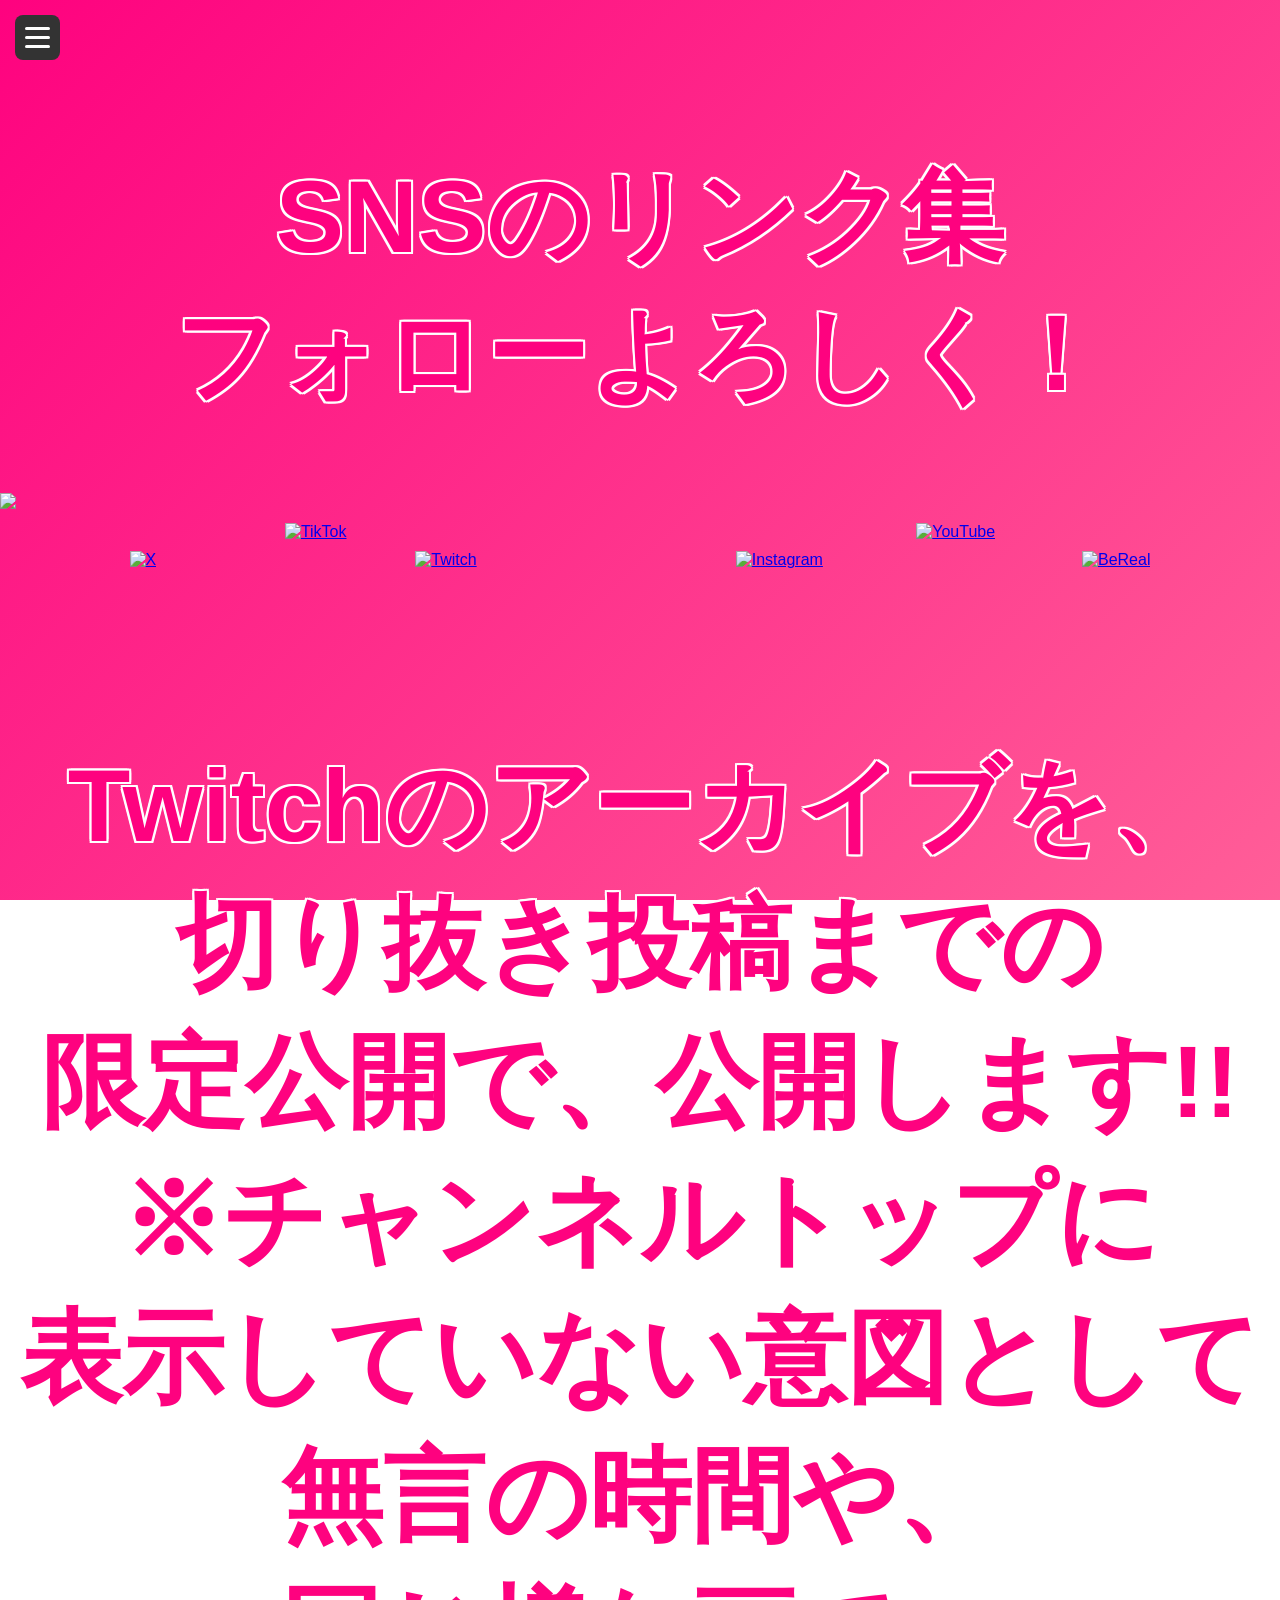
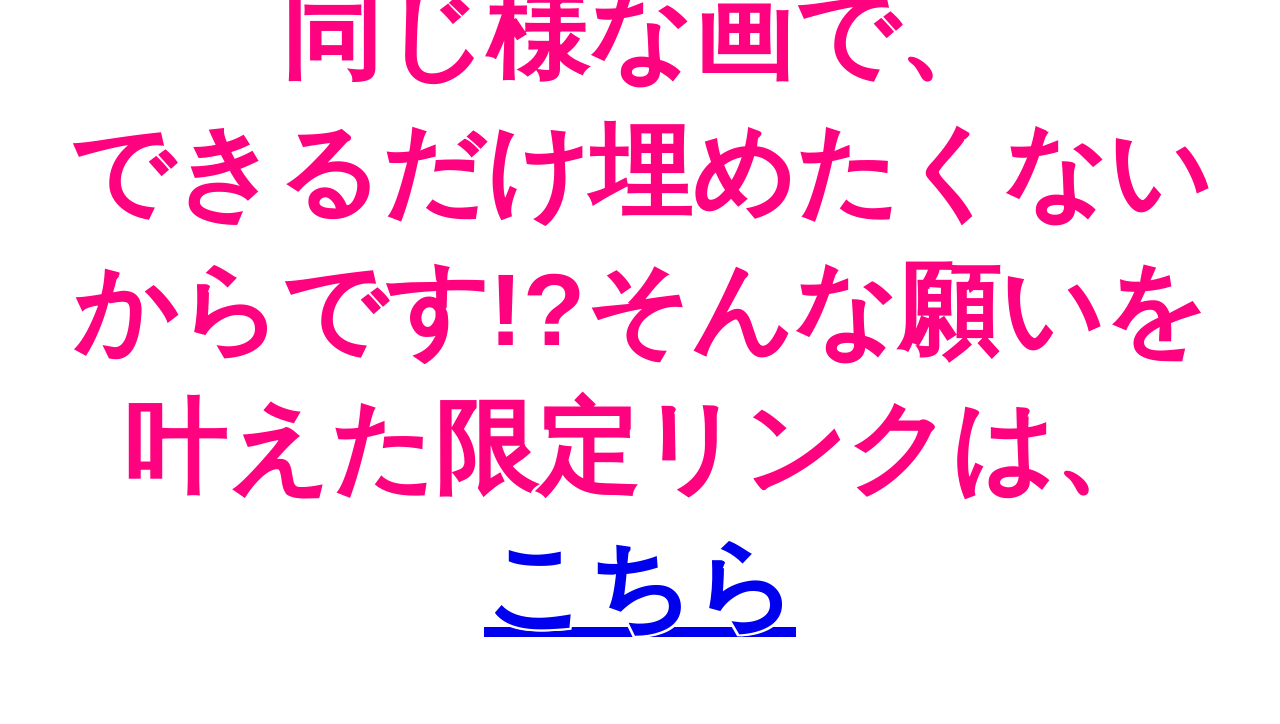
==== index.html @ f9682d70 "Update social media links in index.html" ====
<!DOCTYPE html>
<html lang="ja">
<head>
    <meta charset="UTF-8">
    <meta name="viewport" content="width=device-width, initial-scale=1.0">
    <link rel="icon" href="NT.ico" type="image/x-icon">
    <link rel="apple-touch-icon" sizes="180x180" href="/apple-touch-icon.png">
    
    <title>NT-HP | NT公式リンク集</title>
    <meta name="description" content="インフルエンサーNTの公式ホームページです。">

    <style>
        /* --- 背景パターンの設定 --- */
        body { 
            font-family: sans-serif; 
            margin: 0; 
            padding-top: 80px; 
            background: linear-gradient(135deg, #FE027F 0%, #ff5e98 100%);
            background-attachment: fixed;
            min-height: 100vh;
        }

        body.green-back {
            background: #00FF00 !important;
        }

        /* --- 文字のフチ取り設定 --- */
        h1 { 
            font-size: 8vw; 
            text-align: center; 
            color: #FE027F;
            text-shadow: 
                2px 2px 0 #fff, -2px 2px 0 #fff,
                2px -2px 0 #fff, -2px -2px 0 #fff,
                0px 2px 0 #fff,  0px -2px 0 #fff,
                2px 0px 0 #fff, -2px 0px 0 #fff;
        }

        /* --- ナビゲーション --- */
        .nav-container { position: fixed; top: 0; left: 0; z-index: 1000; width: 60px; height: 100px; }
        .menu-btn { position: absolute; top: 15px; left: 15px; width: 45px; height: 45px; background: #333; border-radius: 8px; display: flex; flex-direction: column; justify-content: center; align-items: center; cursor: pointer; z-index: 1002; }
        .menu-btn span { display: block; width: 25px; height: 3px; background: white; margin: 3px 0; border-radius: 2px; }
        #menu-content { position: fixed; top: 0; left: -250px; width: 220px; height: 100vh; background: rgba(0, 0, 0, 0.95); padding-top: 80px; transition: all 0.4s ease; z-index: 1001; box-shadow: 2px 0 10px rgba(0,0,0,0.5); }
        .nav-container:hover #menu-content { left: 0; }
        #menu-content a { display: block; padding: 20px; color: white; text-decoration: none; font-size: 18px; border-bottom: 1px solid #333; cursor: pointer; }

        /* --- 画像・SNSリンク --- */
        .sns-row { display: flex; width: 100%; margin: 10px 0; justify-content: center; }
        .sns-row a { flex-grow: 1; text-align: center; }
        .sns-row img { width: 90%; height: auto; max-width: 120px; transition: transform 0.2s; }
        .sns-row img:hover { transform: scale(1.1); }
    </style>
</head>

<body id="mainBody">

    <div class="nav-container">
        <div class="menu-btn" onclick="toggleMenu()">
            <span></span>
            <span></span>
            <span></span>
        </div>

        <nav id="menu-content">
            <a href="index.html">ホーム</a>
            <a href="gallery.html">ギャラリー</a>
            <a onclick="changeBg('pink')">ピンクグラデ</a>
            <a onclick="changeBg('green')">グリーンバック</a>
            <a href="https://ntv142.github.io/NT-HP/index2.html" target="_blank">軽量版サイト</a>
        </nav>
    </div>

    <h1>SNSのリンク集<br>フォローよろしく！</h1>
    <img src="NT.png" style="max-width: 100%; height: auto;">

    <div class="sns-row">
        <a href='https://www.tiktok.com/@ntv142'><img src='①TikTok.png' alt='TikTok'></a>
        <a href='https://www.youtube.com/@ntv142'><img src='②YouTube.png' alt='YouTube'></a>
    </div>

    <div class="sns-row">
        <a href='https://www.twitter.com/NTV142'><img src='③X.png' alt='X'></a>
        <a href='https://www.twitch.tv/ntsanch'><img src='⑤Twitch.png' alt='Twitch'></a>
        <a href='https://www.instagram.com/ntv_142/?hl=ja'><img src='④Instagram.png' alt='Instagram'></a>
        <a href='https://www.bere.al/ntv142'><img src='⑥BeReal' alt='BeReal'></a>
    </div>

    <br><br><br><br><br>

    <h1>Twitchのアーカイブを、<br>
    切り抜き投稿までの<br>
    限定公開で、公開します!!<br>
    ※チャンネルトップに<br>
    表示していない意図として<br>
    無言の時間や、<br>
    同じ様な画で、<br>
    できるだけ埋めたくない<br>
    からです!?そんな願いを<br>
    叶えた限定リンクは、<br>
    <a href="https://www.youtube.com/playlist?list=PLDo9uOgcc1BaxZ-Emm1EBLV_-EyeLj26f">こちら</a><h1>
    
    <script>
        function toggleMenu() {
            const menu = document.getElementById('menu-content');
            menu.classList.toggle('open');
        }

        function changeBg(color) {
            const body = document.getElementById('mainBody');
            if (color === 'green') {
                body.classList.add('green-back');
            } else {
                body.classList.remove('green-back');
            }
        }
    </script>

</body>
</html>
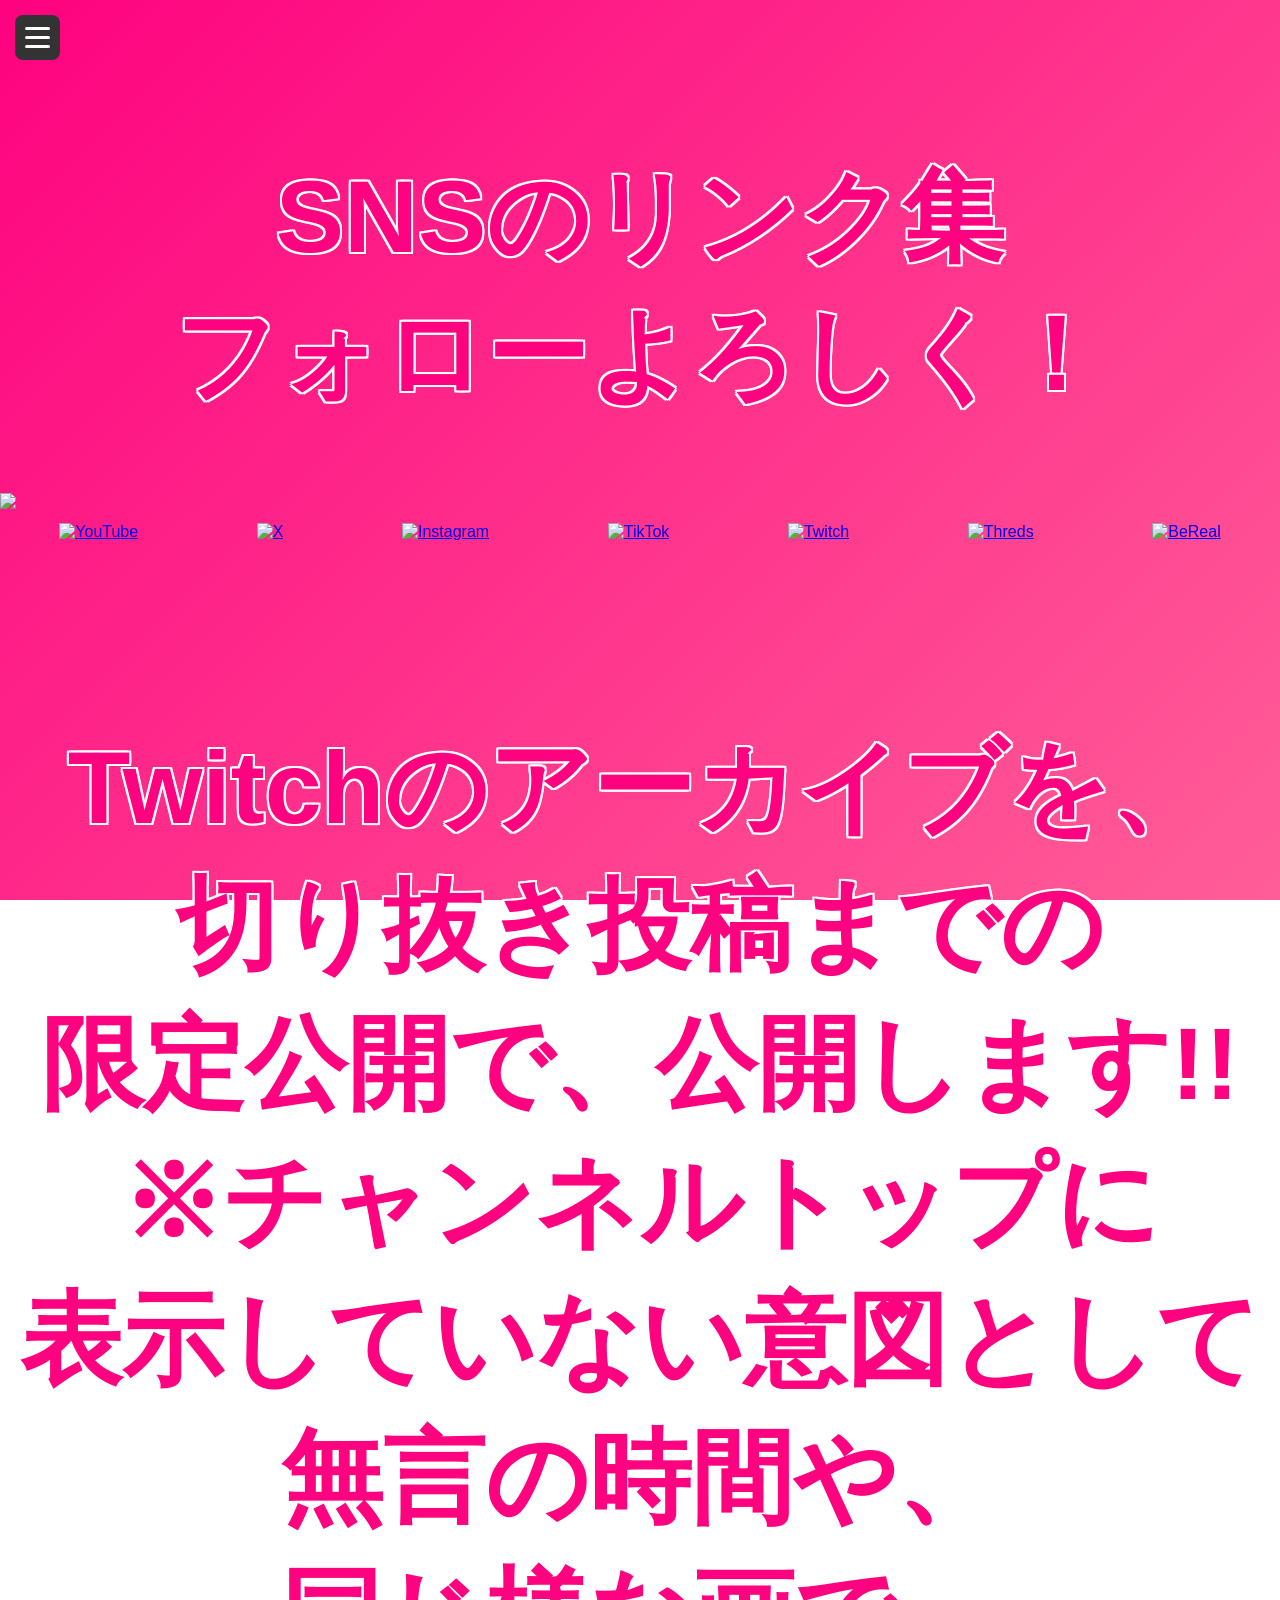
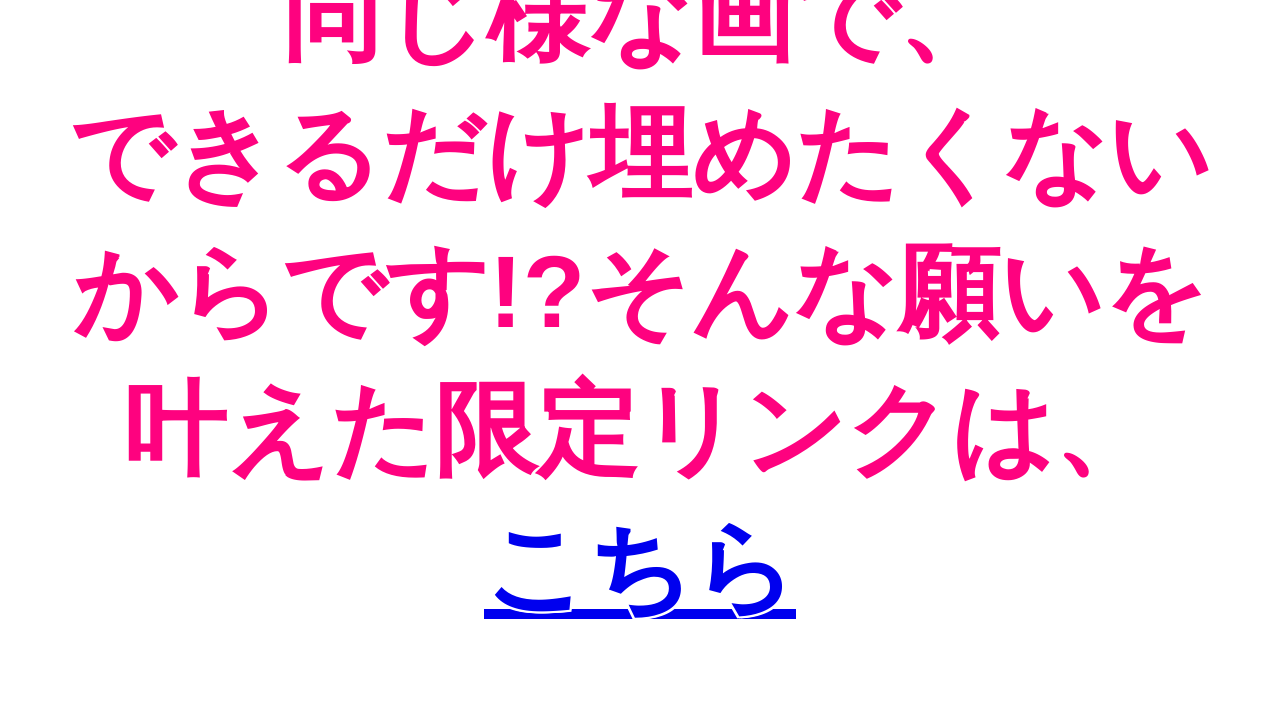
==== commit 114a19d9: "Update social media links in index.html" ====
--- a/index.html
+++ b/index.html
@@ -74,15 +74,19 @@
     <img src="NT.png" style="max-width: 100%; height: auto;">
 
     <div class="sns-row">
-        <a href='https://www.tiktok.com/@ntv142'><img src='①TikTok.png' alt='TikTok'></a>
-        <a href='https://www.youtube.com/@ntv142'><img src='②YouTube.png' alt='YouTube'></a>
+        <a href='https://www.youtube.com/@ntv142'><img src='①YouTube.png' alt='YouTube'></a>
+        <a href='https://www.twitter.com/NTV142'><img src='②X.png' alt='X'></a>
+        <a href='https://www.instagram.com/ntv_142/?hl=ja'><img src='③Instagram.png' alt='Instagram'></a>
+        <a href='https://www.tiktok.com/@ntv142'><img src='④TikTok.png' alt='TikTok'></a>
+        <a href='https://www.twitch.tv/ntsanch'><img src='⑤Twitch.png' alt='Twitch'></a>
+        <a href='https://www.threads.net/@ntv_142?hl=ja'><img src='⑥Threds.png' alt='Threds'></a>
+        <a href='https://www.bere.al/ntv142'><img src='⑦BeReal' alt='BeReal'></a>
     </div>
 
     <div class="sns-row">
-        <a href='https://www.twitter.com/NTV142'><img src='③X.png' alt='X'></a>
-        <a href='https://www.twitch.tv/ntsanch'><img src='⑤Twitch.png' alt='Twitch'></a>
-        <a href='https://www.instagram.com/ntv_142/?hl=ja'><img src='④Instagram.png' alt='Instagram'></a>
-        <a href='https://www.bere.al/ntv142'><img src='⑥BeReal' alt='BeReal'></a>
+
+
+
     </div>
 
     <br><br><br><br><br>
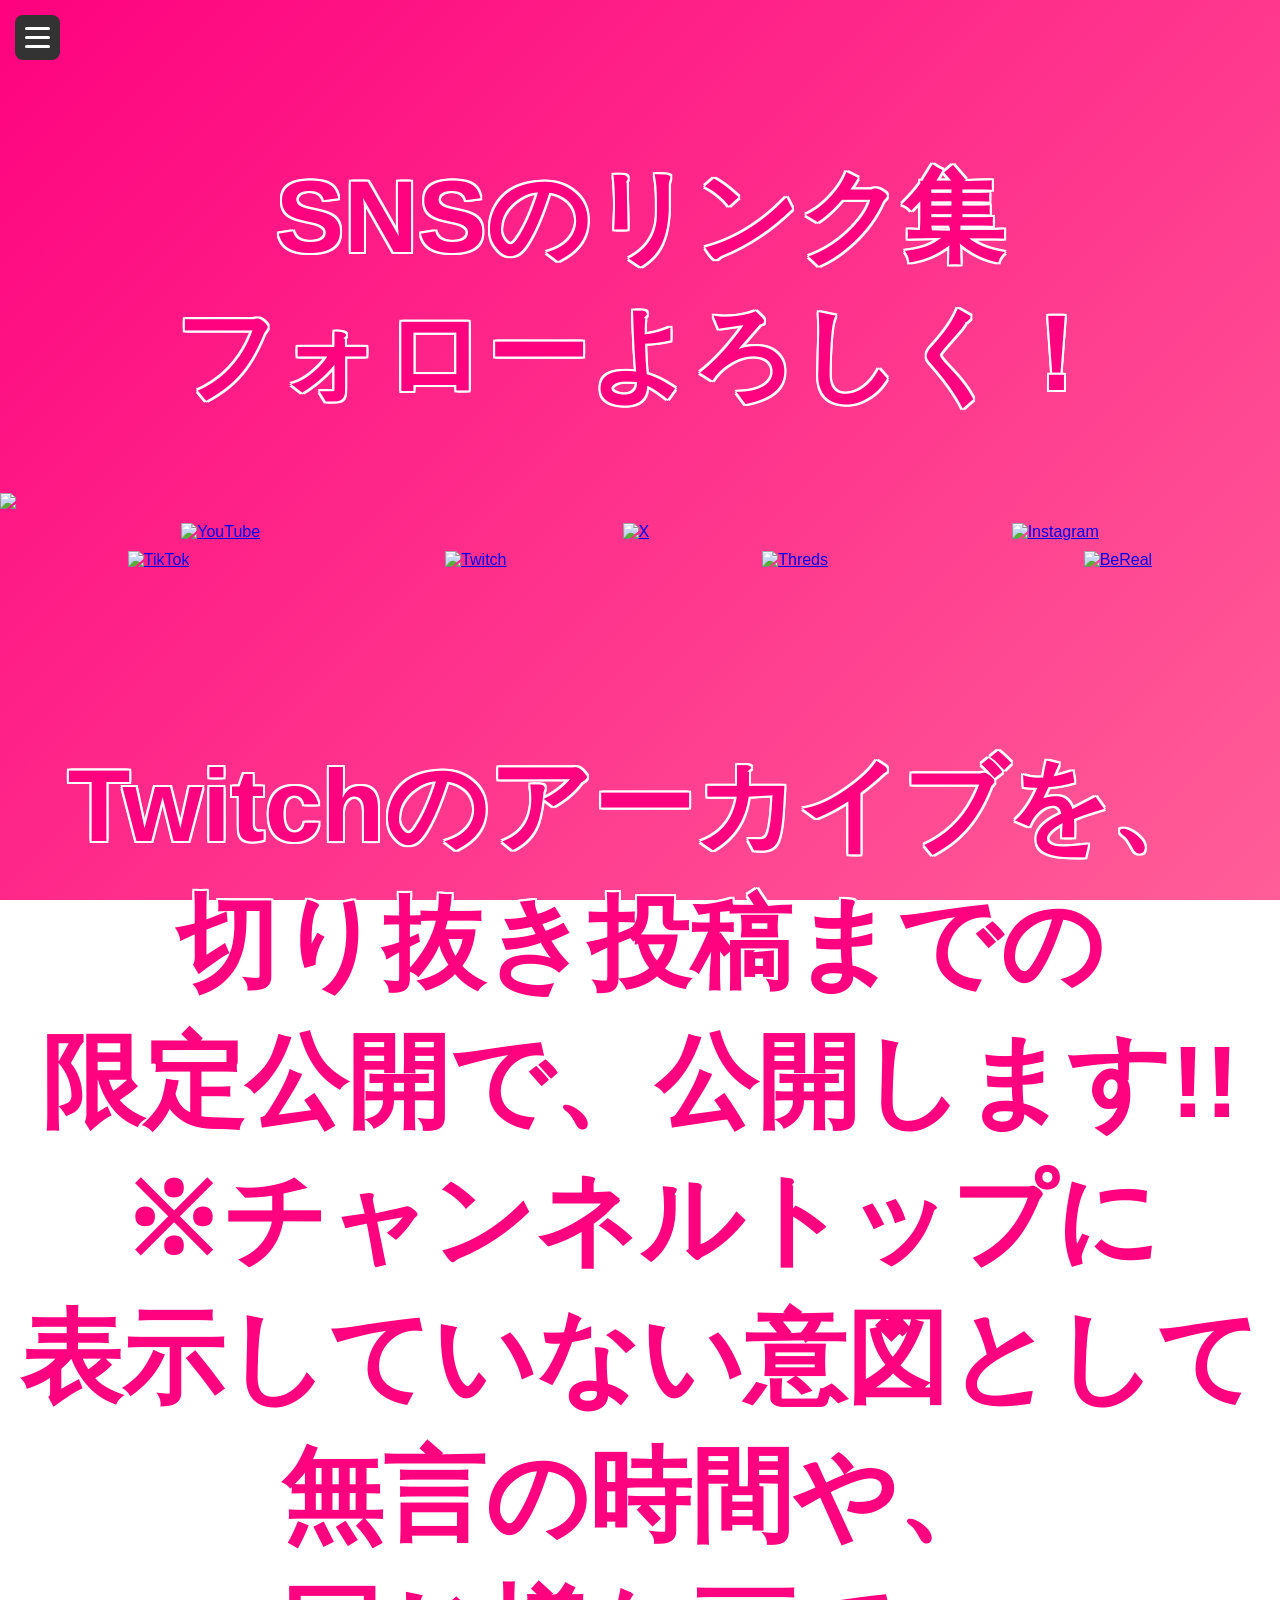
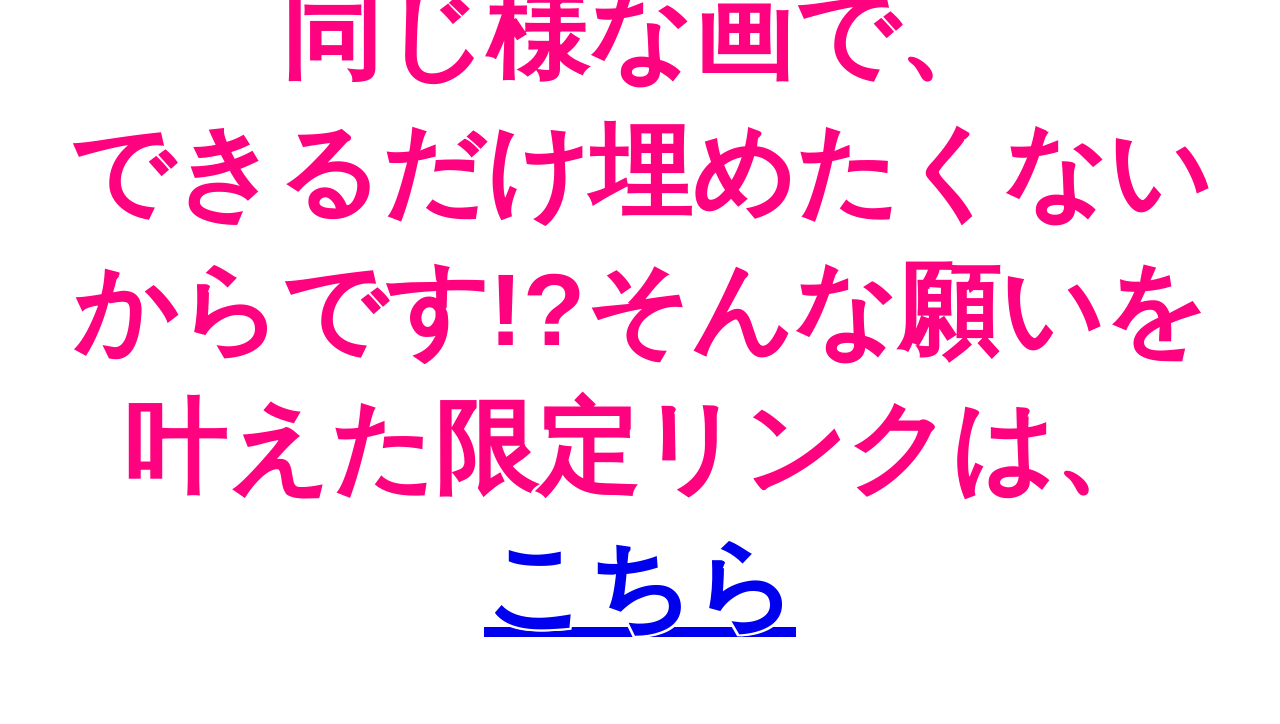
==== commit 85f616e9: "Remove empty sns-row div from index.html Removed an empty sns-row div from the HTML structure." ====
--- a/index.html
+++ b/index.html
@@ -77,16 +77,12 @@
         <a href='https://www.youtube.com/@ntv142'><img src='①YouTube.png' alt='YouTube'></a>
         <a href='https://www.twitter.com/NTV142'><img src='②X.png' alt='X'></a>
         <a href='https://www.instagram.com/ntv_142/?hl=ja'><img src='③Instagram.png' alt='Instagram'></a>
+    </div>
+    <div class="sns-row">
         <a href='https://www.tiktok.com/@ntv142'><img src='④TikTok.png' alt='TikTok'></a>
         <a href='https://www.twitch.tv/ntsanch'><img src='⑤Twitch.png' alt='Twitch'></a>
         <a href='https://www.threads.net/@ntv_142?hl=ja'><img src='⑥Threds.png' alt='Threds'></a>
-        <a href='https://www.bere.al/ntv142'><img src='⑦BeReal' alt='BeReal'></a>
-    </div>
-
-    <div class="sns-row">
-
-
-
+        <a href='https://www.bere.al/ntv142'><img src='⑦BeReal.png' alt='BeReal'></a>
     </div>
 
     <br><br><br><br><br>
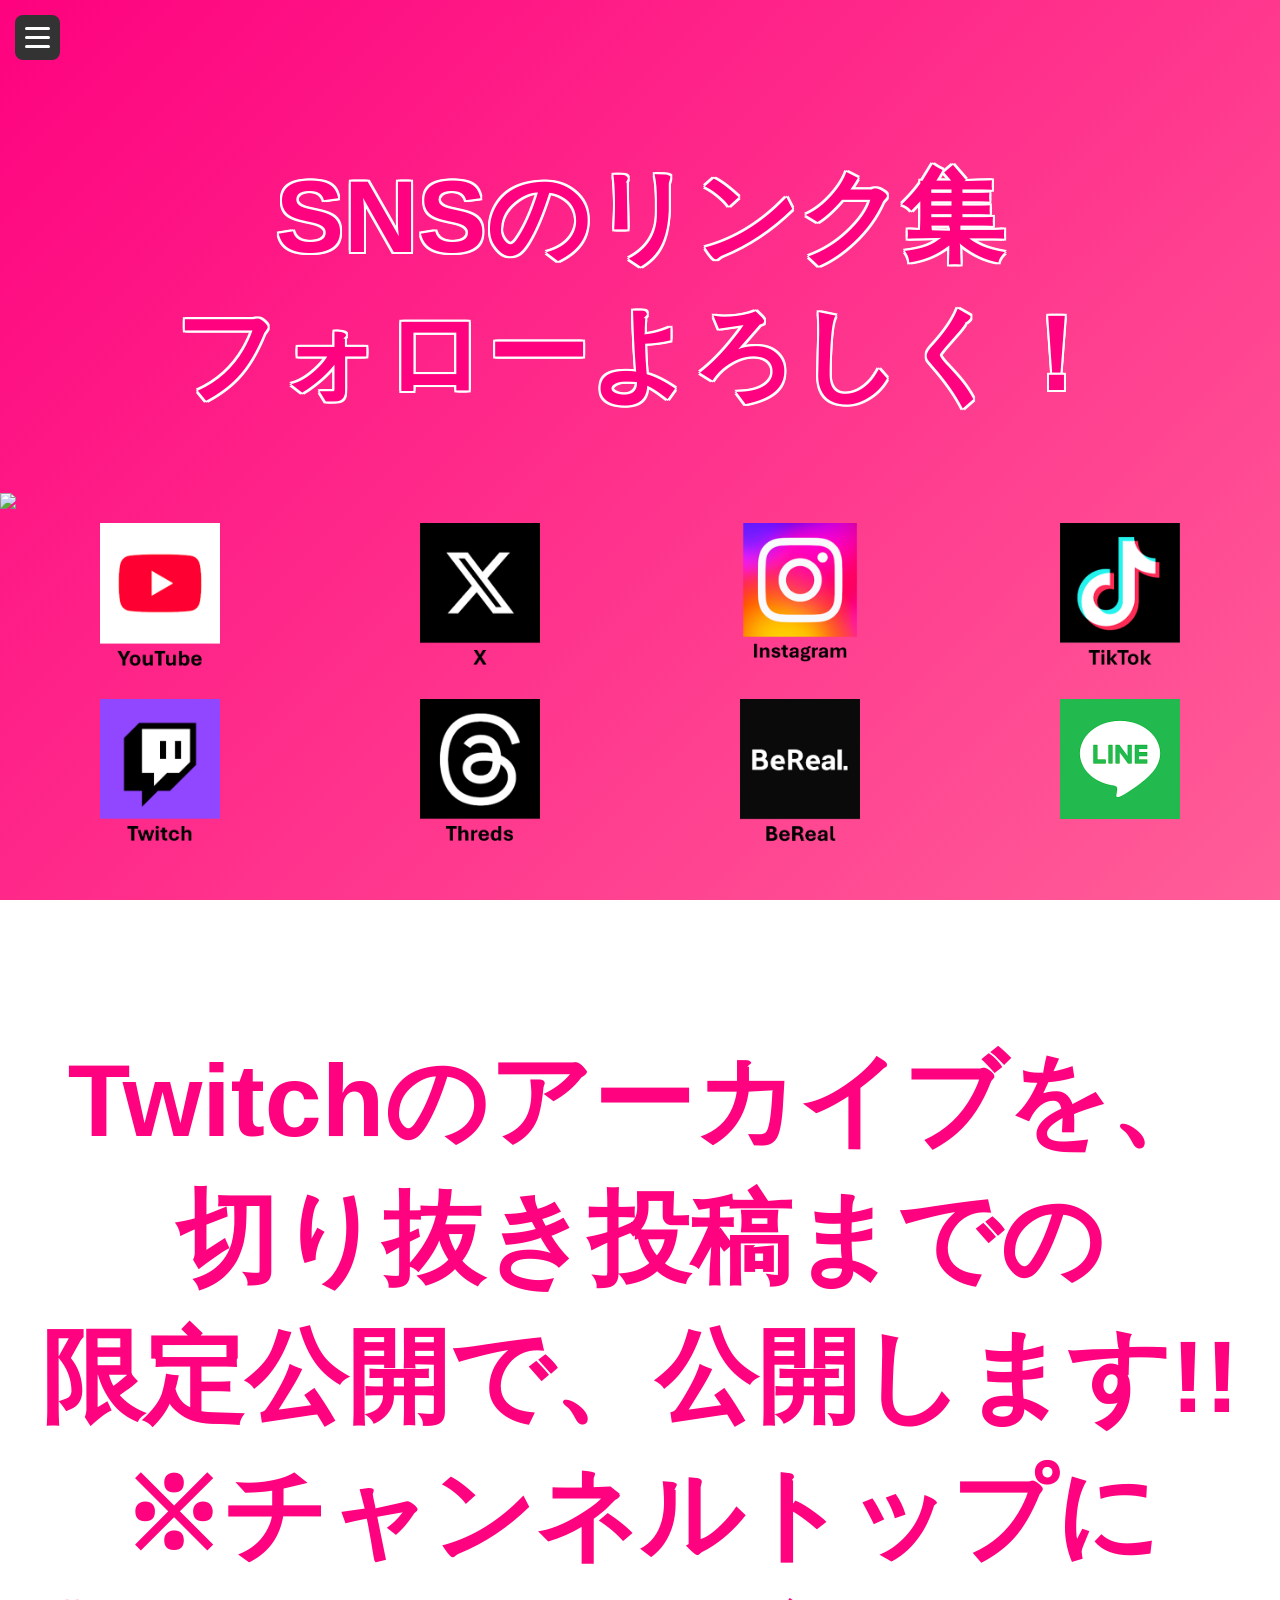
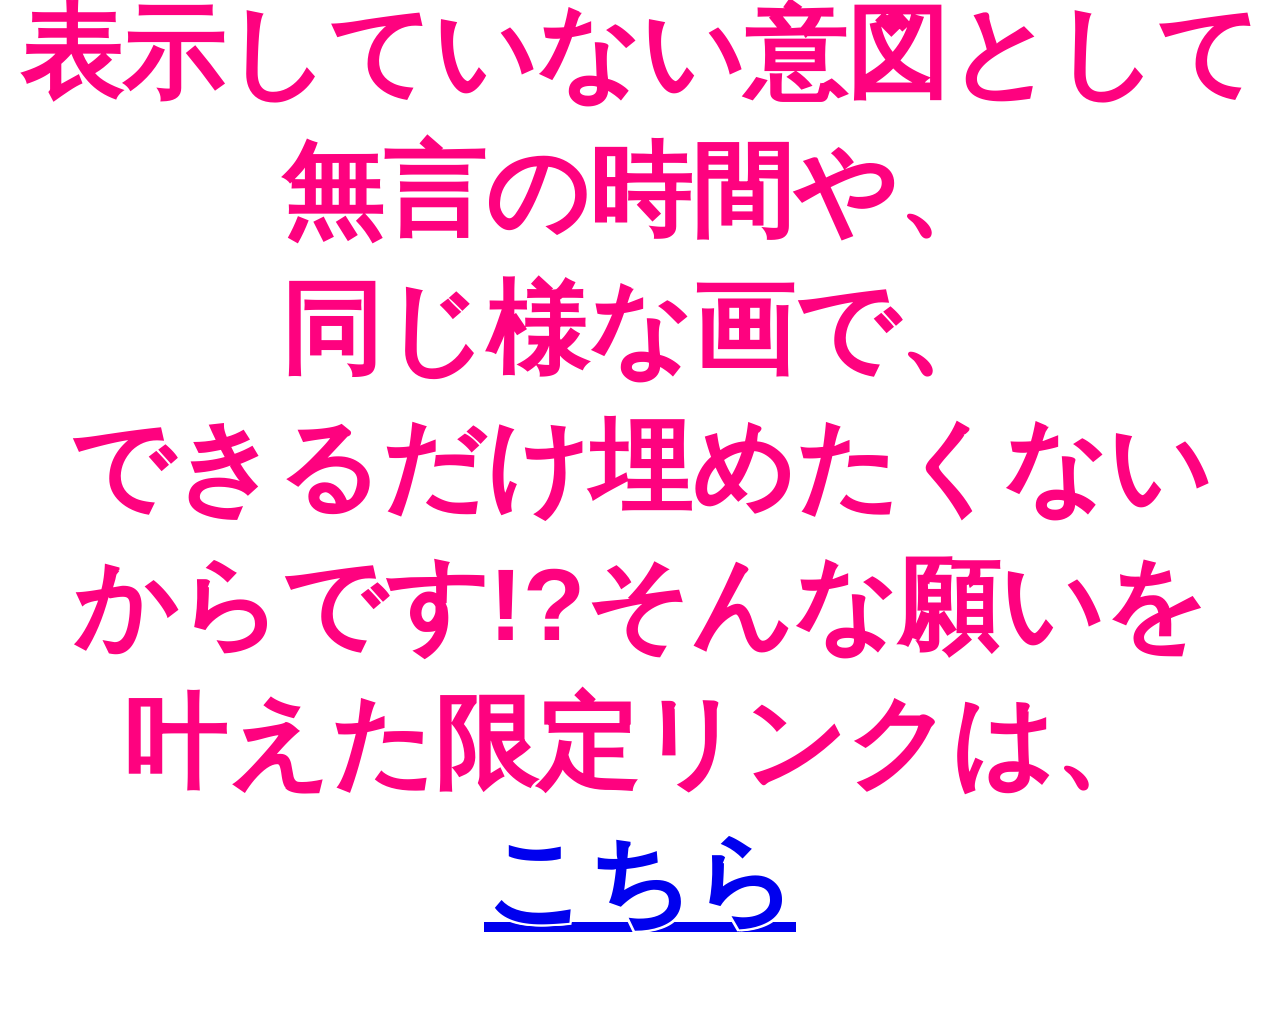
==== commit f97b27c0: "Add TikTok and LINE links to social media section" ====
--- a/index.html
+++ b/index.html
@@ -77,12 +77,13 @@
         <a href='https://www.youtube.com/@ntv142'><img src='①YouTube.png' alt='YouTube'></a>
         <a href='https://www.twitter.com/NTV142'><img src='②X.png' alt='X'></a>
         <a href='https://www.instagram.com/ntv_142/?hl=ja'><img src='③Instagram.png' alt='Instagram'></a>
+        <a href='https://www.tiktok.com/@ntv142'><img src='④TikTok.png' alt='TikTok'></a>
     </div>
     <div class="sns-row">
-        <a href='https://www.tiktok.com/@ntv142'><img src='④TikTok.png' alt='TikTok'></a>
         <a href='https://www.twitch.tv/ntsanch'><img src='⑤Twitch.png' alt='Twitch'></a>
         <a href='https://www.threads.net/@ntv_142?hl=ja'><img src='⑥Threds.png' alt='Threds'></a>
         <a href='https://www.bere.al/ntv142'><img src='⑦BeReal.png' alt='BeReal'></a>
+        <a href='https://lin.ee/rXfMfAr'><img src='⑧LINE.png' alt='LINE'></a>
     </div>
 
     <br><br><br><br><br>
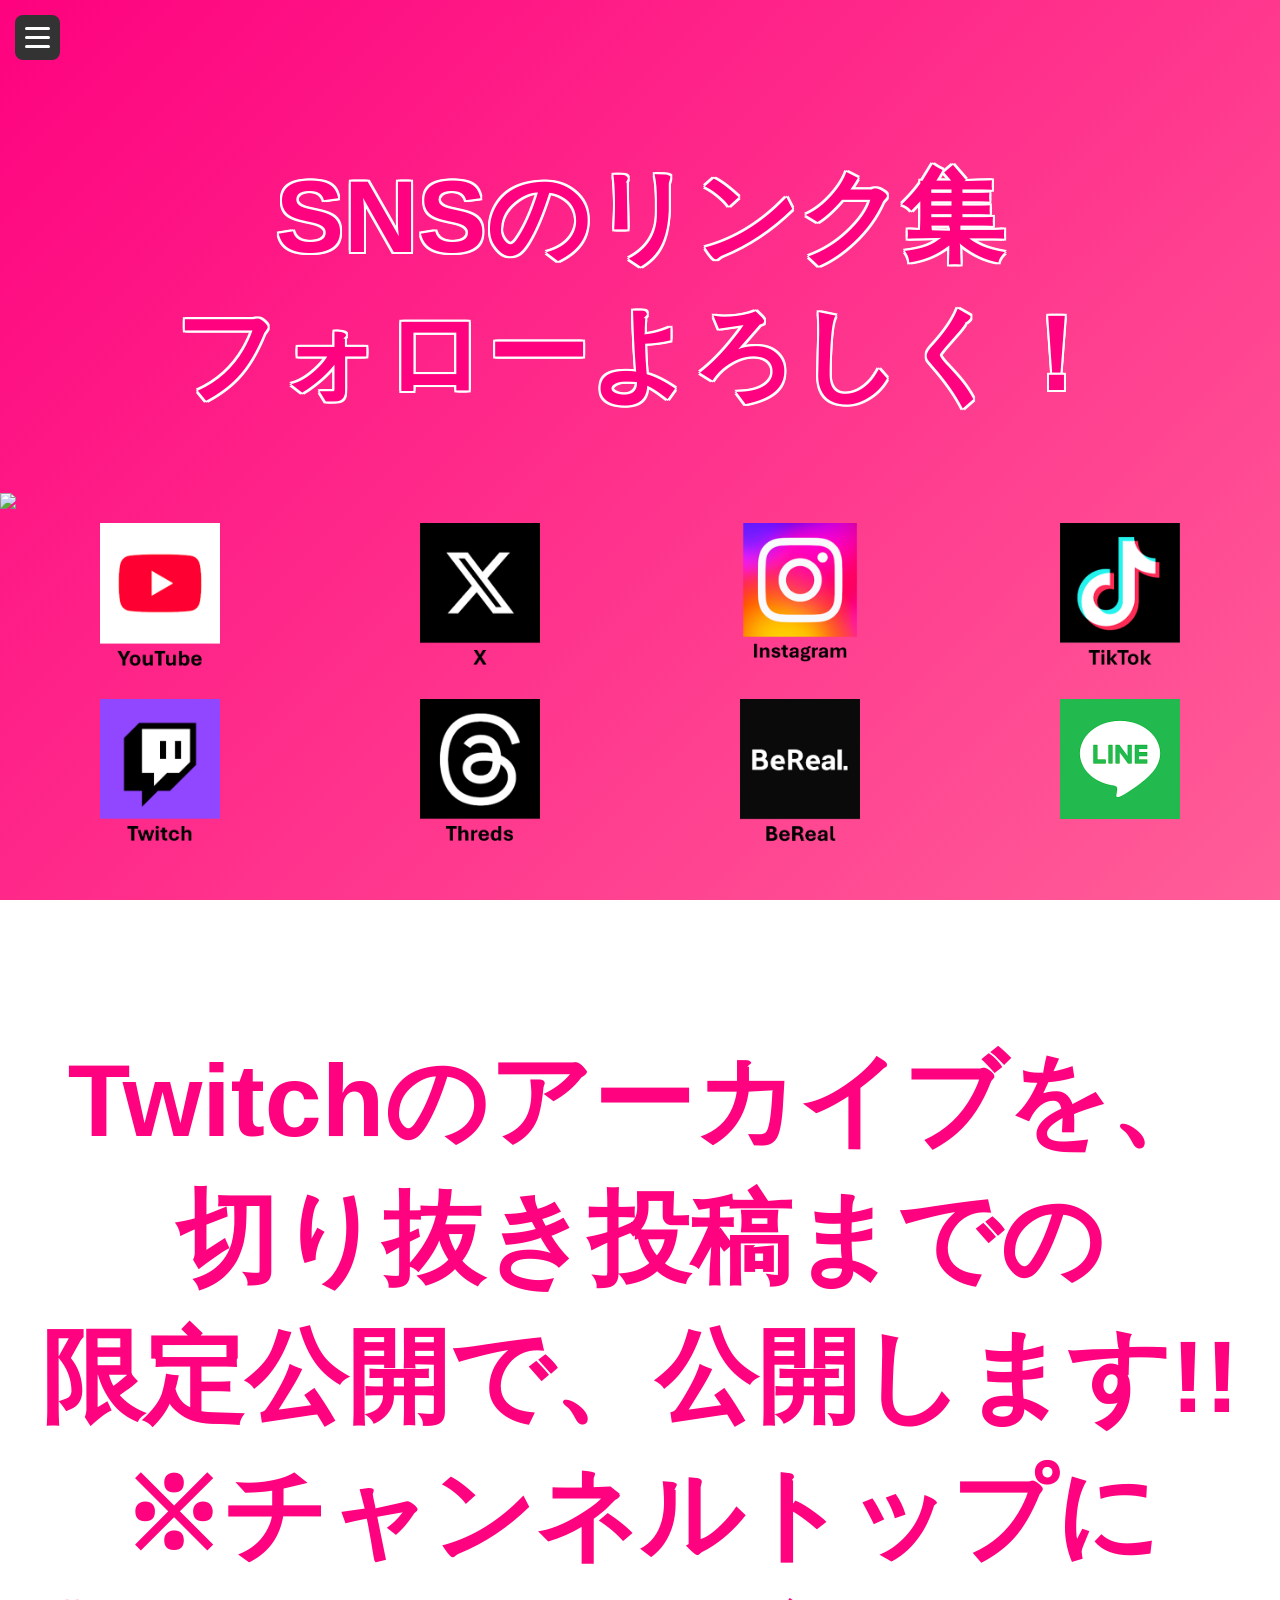
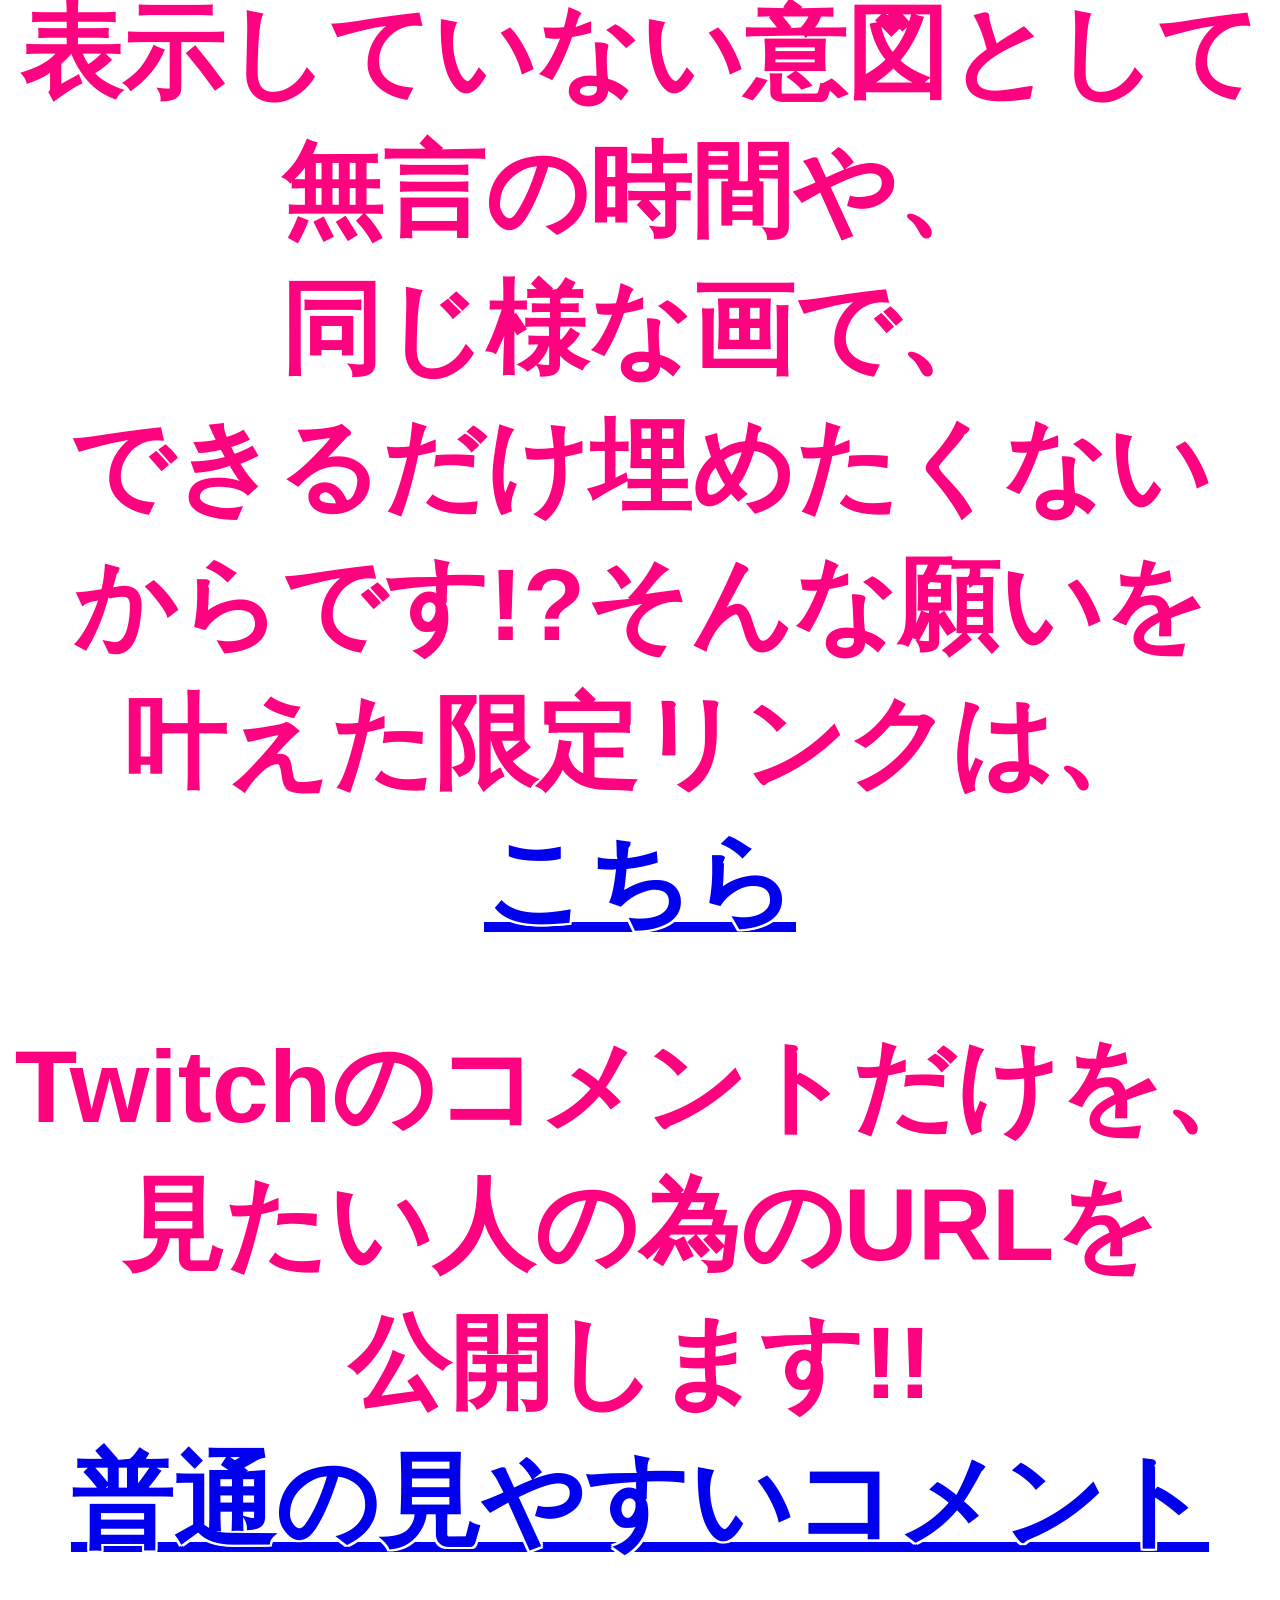
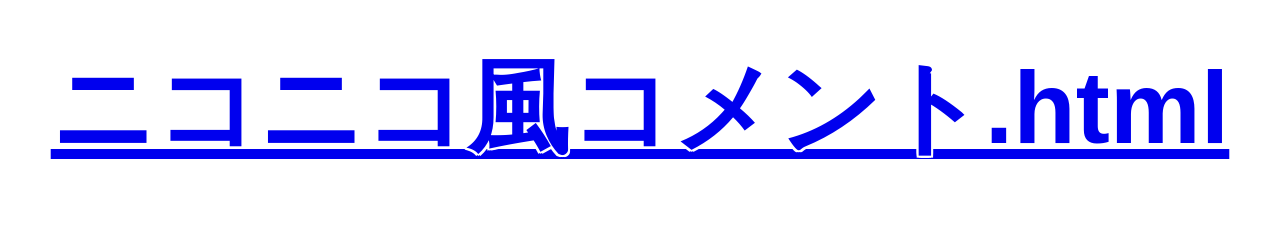
==== commit be93aeeb: "Update index.html" ====
--- a/index.html
+++ b/index.html
@@ -99,6 +99,14 @@
     からです!?そんな願いを<br>
     叶えた限定リンクは、<br>
     <a href="https://www.youtube.com/playlist?list=PLDo9uOgcc1BaxZ-Emm1EBLV_-EyeLj26f">こちら</a><h1>
+
+    
+    <h1>Twitchのコメントだけを、<br>
+    見たい人の為のURLを<br>
+    公開します!!<br>
+    <a href="https://ntv142.github.io/NT-HP/%E6%99%AE%E9%80%9A%E3%81%AE%E8%A6%8B%E3%82%84%E3%81%99%E3%81%84%E3%82%B3%E3%83%A1%E3%83%B3%E3%83%88%EF%BC%88CSS%EF%BC%89.html">普通の見やすいコメント</a><h1>
+    <a href="https://ntv142.github.io/NT-HP/%E3%83%8B%E3%82%B3%E3%83%8B%E3%82%B3%E9%A2%A8%E3%82%B3%E3%83%A1%E3%83%B3%E3%83%88%EF%BC%88CSS%EF%BC%89.html.html">ニコニコ風コメント.html
+</a><h1>    
     
     <script>
         function toggleMenu() {
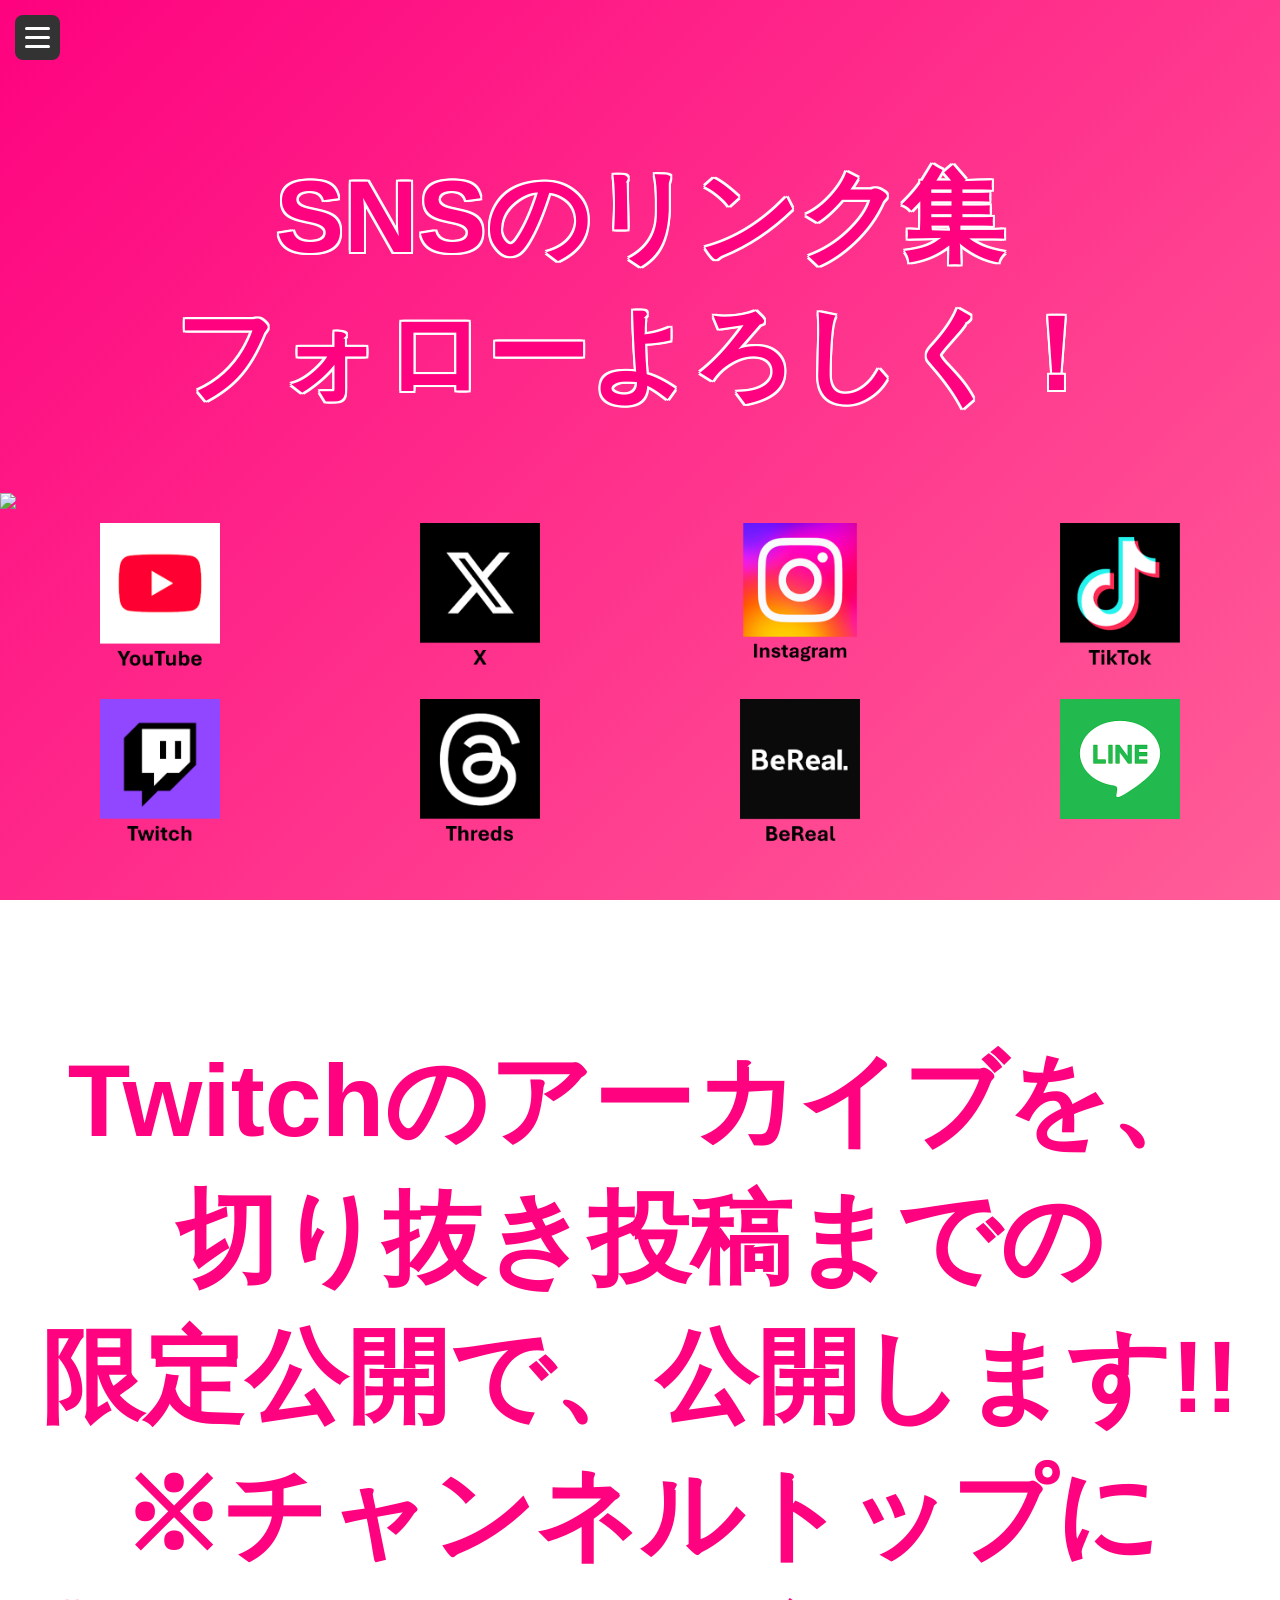
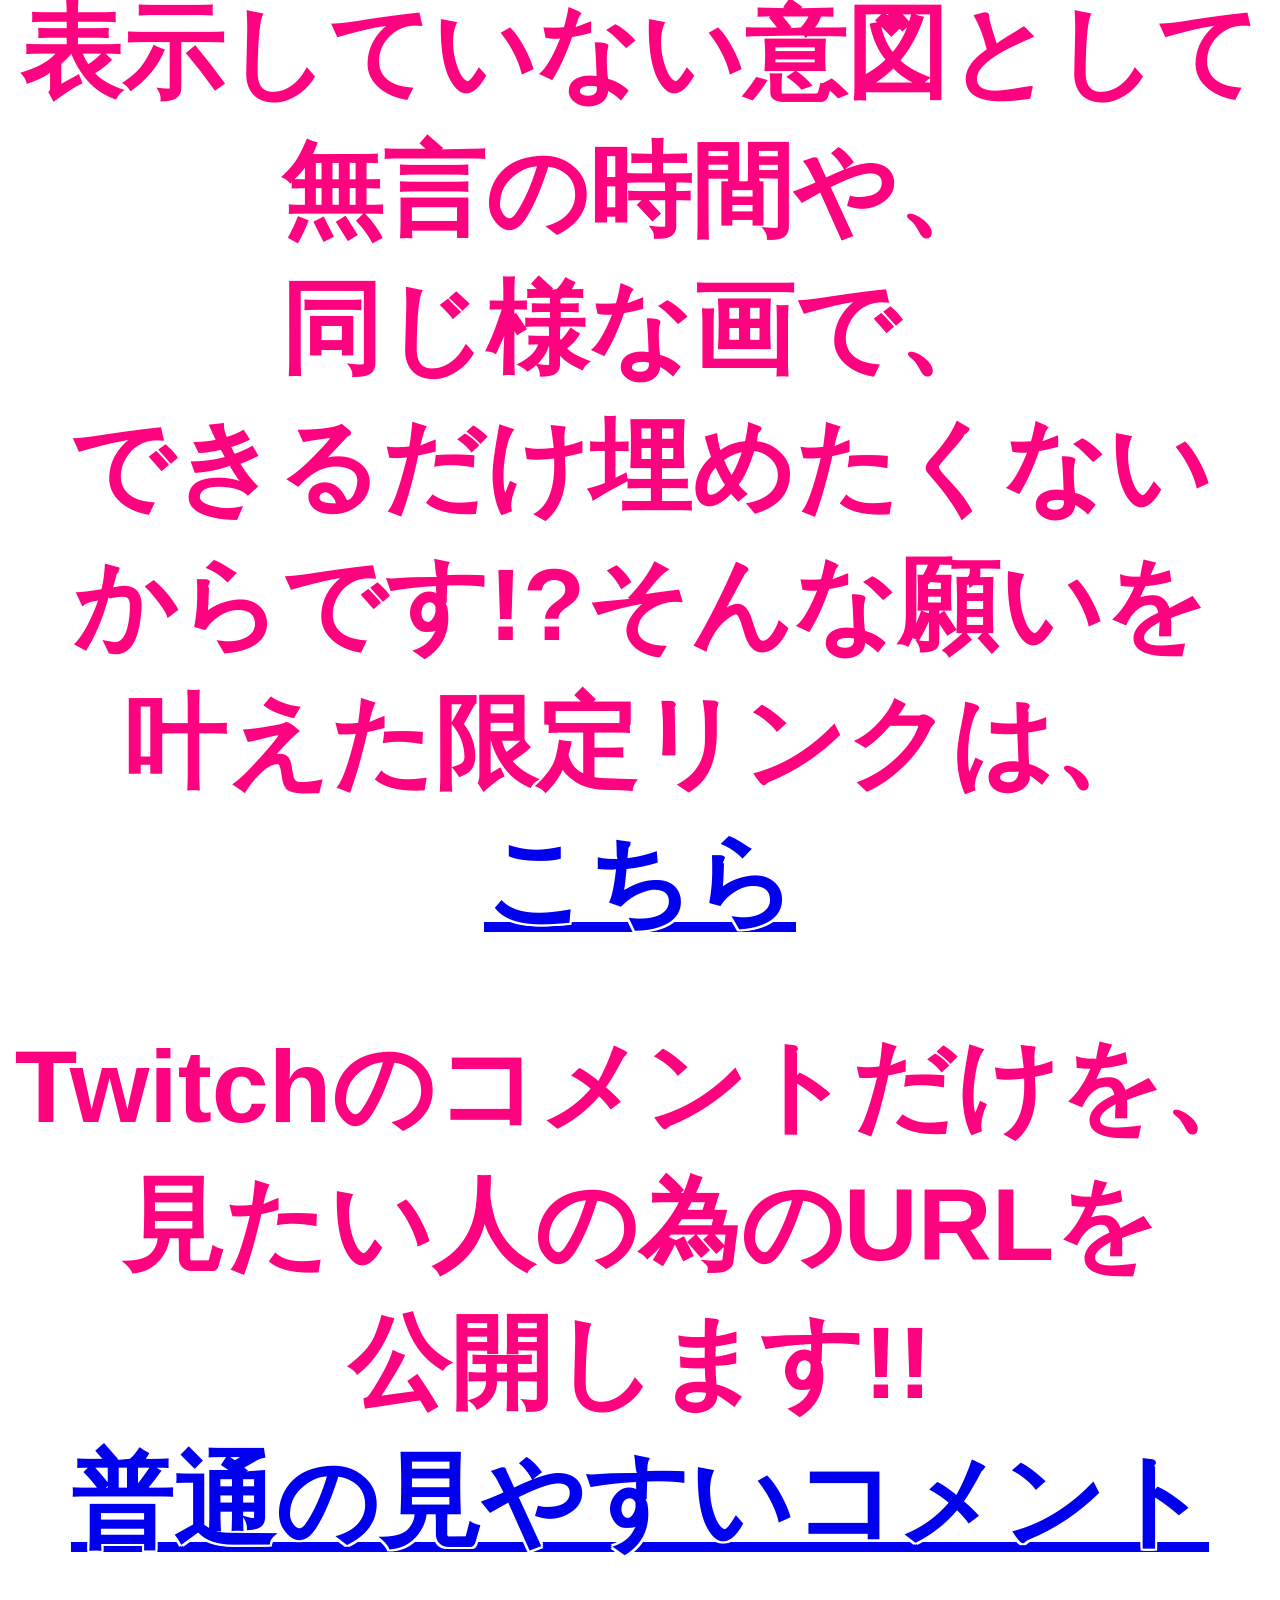
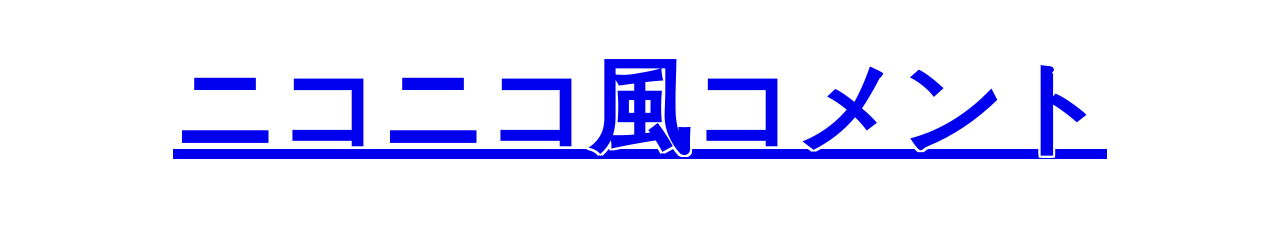
==== commit db17b4bf: "Fix link text for ニコニコ風コメント" ====
--- a/index.html
+++ b/index.html
@@ -105,8 +105,7 @@
     見たい人の為のURLを<br>
     公開します!!<br>
     <a href="https://ntv142.github.io/NT-HP/%E6%99%AE%E9%80%9A%E3%81%AE%E8%A6%8B%E3%82%84%E3%81%99%E3%81%84%E3%82%B3%E3%83%A1%E3%83%B3%E3%83%88%EF%BC%88CSS%EF%BC%89.html">普通の見やすいコメント</a><h1>
-    <a href="https://ntv142.github.io/NT-HP/%E3%83%8B%E3%82%B3%E3%83%8B%E3%82%B3%E9%A2%A8%E3%82%B3%E3%83%A1%E3%83%B3%E3%83%88%EF%BC%88CSS%EF%BC%89.html.html">ニコニコ風コメント.html
-</a><h1>    
+    <a href="https://ntv142.github.io/NT-HP/%E3%83%8B%E3%82%B3%E3%83%8B%E3%82%B3%E9%A2%A8%E3%82%B3%E3%83%A1%E3%83%B3%E3%83%88%EF%BC%88CSS%EF%BC%89.html.html">ニコニコ風コメント</a><h1>    
     
     <script>
         function toggleMenu() {
